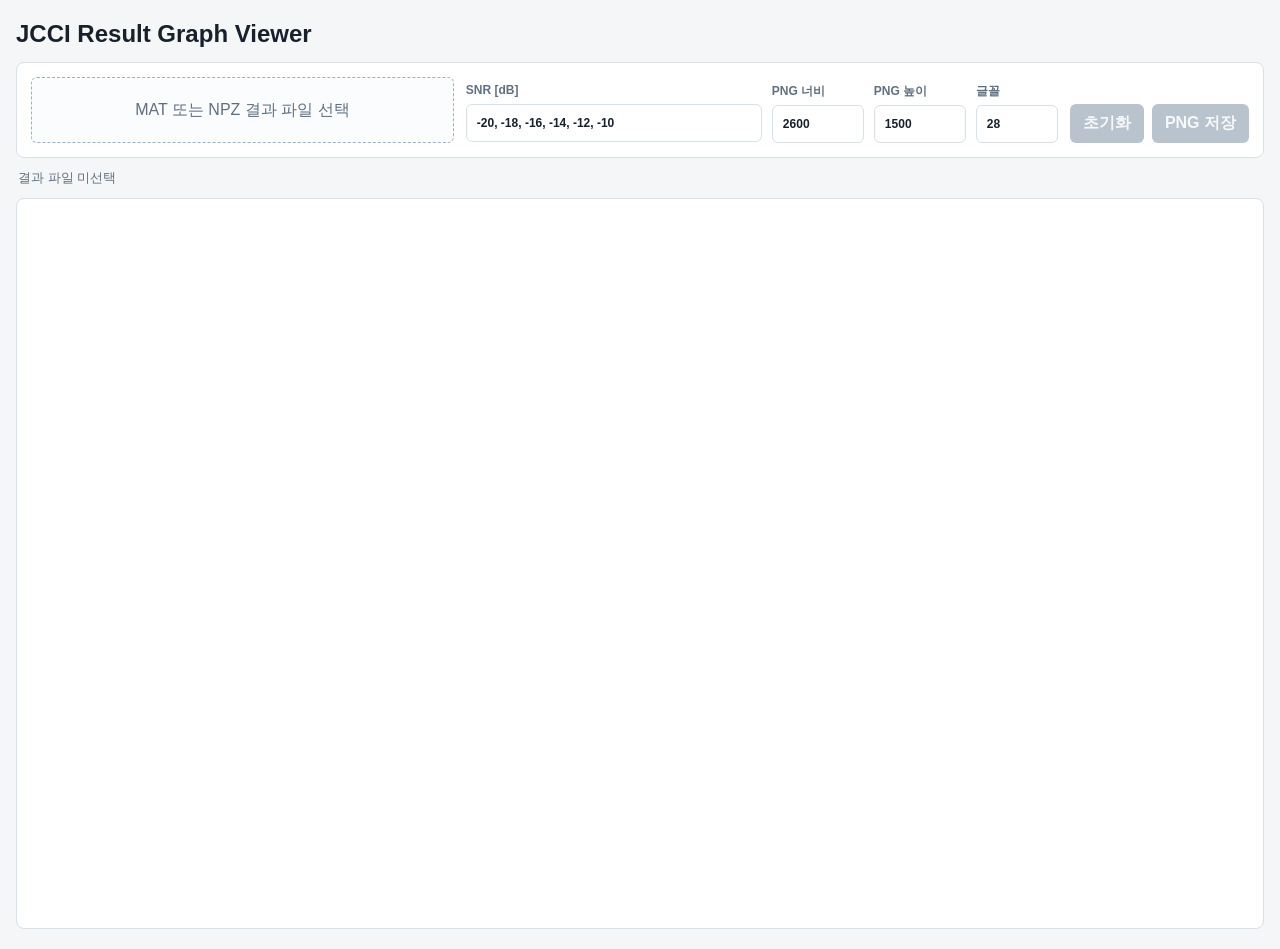
==== 0721_noneber/index.html @ d0bb2677 "init" ====
<!doctype html>
<html lang="ko">
<head>
  <meta charset="utf-8">
  <meta name="viewport" content="width=device-width, initial-scale=1">
  <title>JCCI Result Graph Viewer</title>
  <style>
    :root {
      color-scheme: light;
      --bg: #f4f6f8;
      --panel: #ffffff;
      --ink: #18212b;
      --muted: #617080;
      --border: #d8e0e8;
      --grid: #c4ccd4;
      --primary: #175f8c;
      --primary-hover: #104c71;
      --secondary: #e8edf2;
      --danger: #b42318;
    }

    * {
      box-sizing: border-box;
      letter-spacing: 0;
    }

    body {
      margin: 0;
      background: var(--bg);
      color: var(--ink);
      font-family: Arial, Helvetica, sans-serif;
    }

    main {
      width: min(1480px, calc(100vw - 32px));
      margin: 20px auto;
    }

    h1 {
      margin: 0 0 14px;
      font-size: 24px;
      font-weight: 700;
    }

    .toolbar {
      display: grid;
      grid-template-columns: minmax(260px, 1fr) minmax(300px, 1.4fr) auto;
      gap: 12px;
      align-items: end;
      padding: 14px;
      background: var(--panel);
      border: 1px solid var(--border);
      border-radius: 8px;
    }

    .drop-zone {
      min-height: 66px;
      display: flex;
      align-items: center;
      justify-content: center;
      padding: 12px;
      border: 1px dashed #9eb0c1;
      border-radius: 6px;
      background: #fafcfe;
      color: var(--muted);
      text-align: center;
      cursor: pointer;
      user-select: none;
    }

    .drop-zone:hover,
    .drop-zone:focus-visible,
    .drop-zone.dragging {
      border-color: var(--primary);
      color: var(--primary);
      background: #f2f8fc;
      outline: none;
    }

    input[type="file"] {
      position: absolute;
      inline-size: 1px;
      block-size: 1px;
      opacity: 0;
      overflow: hidden;
      clip: rect(0 0 0 0);
    }

    .field-grid {
      display: grid;
      grid-template-columns: minmax(220px, 1fr) 92px 92px 82px;
      gap: 10px;
    }

    label {
      display: grid;
      gap: 5px;
      color: var(--muted);
      font-size: 12px;
      font-weight: 700;
    }

    input[type="text"],
    input[type="number"] {
      width: 100%;
      height: 38px;
      padding: 8px 10px;
      border: 1px solid var(--border);
      border-radius: 6px;
      background: #ffffff;
      color: var(--ink);
      font: inherit;
    }

    input:focus-visible {
      border-color: var(--primary);
      outline: 2px solid rgba(23, 95, 140, 0.14);
    }

    .actions {
      display: flex;
      gap: 8px;
      justify-content: flex-end;
    }

    button {
      min-height: 38px;
      padding: 9px 13px;
      border: 0;
      border-radius: 6px;
      background: var(--primary);
      color: #ffffff;
      font: inherit;
      font-weight: 700;
      cursor: pointer;
      white-space: nowrap;
    }

    button:hover {
      background: var(--primary-hover);
    }

    button.secondary {
      background: var(--secondary);
      color: var(--ink);
    }

    button.secondary:hover {
      background: #dce4eb;
    }

    button:disabled,
    button:disabled:hover {
      background: #b9c3cd;
      color: #f7f8f9;
      cursor: not-allowed;
    }

    .status-row {
      min-height: 40px;
      display: flex;
      align-items: center;
      justify-content: space-between;
      gap: 16px;
      padding: 9px 2px;
      color: var(--muted);
      font-size: 13px;
    }

    .status.error {
      color: var(--danger);
      font-weight: 700;
    }

    .meta {
      overflow: hidden;
      text-overflow: ellipsis;
      white-space: nowrap;
      text-align: right;
    }

    .chart-panel {
      padding: 12px;
      background: var(--panel);
      border: 1px solid var(--border);
      border-radius: 8px;
    }

    .canvas-wrap {
      width: 100%;
      min-height: 440px;
      overflow: auto;
      background: #ffffff;
    }

    .tooltip {
      position: fixed;
      z-index: 20;
      display: none;
      max-width: min(360px, calc(100vw - 16px));
      padding: 8px 10px;
      border: 1px solid rgba(255, 255, 255, 0.28);
      border-radius: 6px;
      background: rgba(20, 27, 34, 0.94);
      color: #ffffff;
      font-size: 13px;
      line-height: 1.45;
      white-space: pre-line;
      pointer-events: none;
      box-shadow: 0 4px 14px rgba(20, 27, 34, 0.18);
    }

    .tooltip.visible {
      display: block;
    }

    canvas {
      display: block;
      width: 100%;
      height: auto;
      min-width: 760px;
      background: #ffffff;
    }

    @media (max-width: 980px) {
      main {
        width: min(100vw - 20px, 1480px);
        margin: 10px auto;
      }

      .toolbar {
        grid-template-columns: 1fr;
      }

      .field-grid {
        grid-template-columns: minmax(220px, 1fr) repeat(3, 86px);
      }

      .actions {
        justify-content: flex-start;
      }
    }

    @media (max-width: 640px) {
      .field-grid {
        grid-template-columns: 1fr 1fr;
      }

      .field-grid label:first-child {
        grid-column: 1 / -1;
      }
    }
  </style>
</head>
<body>
  <main>
    <h1>JCCI Result Graph Viewer</h1>

    <section class="toolbar" aria-label="결과 그래프 도구">
      <div class="drop-zone" id="dropZone" role="button" tabindex="0">
        MAT 또는 NPZ 결과 파일 선택
      </div>

      <div class="field-grid">
        <label>
          SNR [dB]
          <input id="snrInput" type="text" value="-20, -18, -16, -14, -12, -10">
        </label>
        <label>
          PNG 너비
          <input id="widthInput" type="number" min="1000" max="5000" step="100" value="2600">
        </label>
        <label>
          PNG 높이
          <input id="heightInput" type="number" min="500" max="3000" step="100" value="1500">
        </label>
        <label>
          글꼴
          <input id="fontInput" type="number" min="16" max="48" step="1" value="28">
        </label>
      </div>

      <div class="actions">
        <input id="fileInput" type="file" accept=".mat,.npz">
        <button id="clearButton" class="secondary" type="button" disabled>초기화</button>
        <button id="saveButton" type="button" disabled>PNG 저장</button>
      </div>
    </section>

    <div class="status-row">
      <span class="status" id="status">결과 파일 미선택</span>
      <span class="meta" id="meta"></span>
    </div>

    <section class="chart-panel" aria-label="NMSE 및 BER 그래프">
      <div class="canvas-wrap">
        <canvas id="chart" width="2600" height="1500"></canvas>
        <div class="tooltip" id="tooltip" role="status"></div>
      </div>
    </section>
  </main>

  <script>
    const ui = {
      fileInput: document.getElementById('fileInput'),
      dropZone: document.getElementById('dropZone'),
      snrInput: document.getElementById('snrInput'),
      widthInput: document.getElementById('widthInput'),
      heightInput: document.getElementById('heightInput'),
      fontInput: document.getElementById('fontInput'),
      clearButton: document.getElementById('clearButton'),
      saveButton: document.getElementById('saveButton'),
      status: document.getElementById('status'),
      meta: document.getElementById('meta'),
      canvas: document.getElementById('chart'),
      tooltip: document.getElementById('tooltip')
    };

    const ctx = ui.canvas.getContext('2d');
    const state = {
      fileName: '',
      arrays: null,
      graph: null,
      hitPoints: []
    };

    const curveStyles = {
      '0.8': { color: '#d95319', marker: 'circle' },
      '0.5': { color: '#0072bd', marker: 'triangle' },
      '0.3': { color: '#7e2f8e', marker: 'diamond' }
    };

    // 상태 메시지 갱신
    function setStatus(message, isError = false) {
      ui.status.textContent = message;
      ui.status.classList.toggle('error', isError);
    }

    // 바이트 정렬 계산
    function align8(value) {
      return Math.ceil(value / 8) * 8;
    }

    // ASCII 문자열 변환
    function decodeAscii(bytes) {
      let text = '';
      for (let i = 0; i < bytes.length; i += 1) {
        text += String.fromCharCode(bytes[i]);
      }
      return text;
    }

    // UTF-8 문자열 변환
    function decodeUtf8(bytes) {
      return new TextDecoder('utf-8').decode(bytes);
    }

    // NPY 헤더 해석
    function parseNpyHeader(header) {
      const descrMatch = header.match(/'descr'\s*:\s*'([^']+)'/);
      const fortranMatch = header.match(/'fortran_order'\s*:\s*(True|False)/);
      const shapeMatch = header.match(/'shape'\s*:\s*\(([^)]*)\)/);
      if (!descrMatch || !fortranMatch || !shapeMatch) {
        throw new Error('지원하지 않는 NPY 헤더 형식');
      }

      const shape = shapeMatch[1]
        .split(',')
        .map(part => part.trim())
        .filter(Boolean)
        .map(Number);
      if (!shape.length || shape.some(value => !Number.isInteger(value) || value < 0)) {
        throw new Error('잘못된 NPY 배열 크기');
      }

      return {
        descr: descrMatch[1],
        fortranOrder: fortranMatch[1] === 'True',
        shape
      };
    }

    // NPY 자료형 정보 추출
    function npyDtypeInfo(descr) {
      const hasEndian = '<>|='.includes(descr[0]);
      const endian = hasEndian ? descr[0] : '|';
      const body = hasEndian ? descr.slice(1) : descr;
      const kind = body[0];
      const bytes = Number(body.slice(1));
      if (!Number.isInteger(bytes) || bytes <= 0) {
        throw new Error(`지원하지 않는 NPY 자료형 ${descr}`);
      }
      return { endian, kind, bytes };
    }

    // NPY 숫자 읽기
    function readNpyValue(view, offset, info, littleEndian) {
      const { kind, bytes } = info;
      if (kind === 'f' && bytes === 8) return view.getFloat64(offset, littleEndian);
      if (kind === 'f' && bytes === 4) return view.getFloat32(offset, littleEndian);
      if (kind === 'i' && bytes === 1) return view.getInt8(offset);
      if (kind === 'i' && bytes === 2) return view.getInt16(offset, littleEndian);
      if (kind === 'i' && bytes === 4) return view.getInt32(offset, littleEndian);
      if (kind === 'i' && bytes === 8) return Number(view.getBigInt64(offset, littleEndian));
      if (kind === 'u' && bytes === 1) return view.getUint8(offset);
      if (kind === 'u' && bytes === 2) return view.getUint16(offset, littleEndian);
      if (kind === 'u' && bytes === 4) return view.getUint32(offset, littleEndian);
      if (kind === 'u' && bytes === 8) return Number(view.getBigUint64(offset, littleEndian));
      if (kind === 'b' && bytes === 1) return view.getUint8(offset) ? 1 : 0;
      throw new Error(`지원하지 않는 NPY 자료형 ${kind}${bytes}`);
    }

    // NPY 배열 해석
    function parseNpy(arrayBuffer) {
      const bytes = new Uint8Array(arrayBuffer);
      if (bytes.length < 10) throw new Error('NPY 파일 크기 부족');

      const magic = [0x93, 0x4e, 0x55, 0x4d, 0x50, 0x59];
      for (let i = 0; i < magic.length; i += 1) {
        if (bytes[i] !== magic[i]) throw new Error('NPY 파일 서명 불일치');
      }

      const major = bytes[6];
      const view = new DataView(arrayBuffer);
      let headerLength;
      let dataOffset;
      if (major === 1) {
        headerLength = view.getUint16(8, true);
        dataOffset = 10 + headerLength;
      } else if (major === 2 || major === 3) {
        headerLength = view.getUint32(8, true);
        dataOffset = 12 + headerLength;
      } else {
        throw new Error(`지원하지 않는 NPY 버전 ${major}.${bytes[7]}`);
      }

      const header = decodeAscii(bytes.slice(dataOffset - headerLength, dataOffset));
      const meta = parseNpyHeader(header);
      const info = npyDtypeInfo(meta.descr);
      const count = meta.shape.reduce((total, value) => total * value, 1);
      if (dataOffset + count * info.bytes > bytes.length) {
        throw new Error('NPY 데이터 손상');
      }

      const littleEndian = info.endian !== '>';
      const values = new Array(count);
      for (let i = 0; i < count; i += 1) {
        values[i] = readNpyValue(view, dataOffset + i * info.bytes, info, littleEndian);
      }
      return { values, shape: meta.shape };
    }

    // ZIP64 크기 읽기
    function readUint64LE(bytes, offset) {
      const view = new DataView(bytes.buffer, bytes.byteOffset, bytes.byteLength);
      const low = view.getUint32(offset, true);
      const high = view.getUint32(offset + 4, true);
      const value = high * 4294967296 + low;
      if (!Number.isSafeInteger(value)) throw new Error('NPZ 항목 크기 초과');
      return value;
    }

    // ZIP64 추가 필드 해석
    function readZip64Sizes(extraBytes, compressedSize, uncompressedSize) {
      let offset = 0;
      let nextCompressed = compressedSize;
      let nextUncompressed = uncompressedSize;
      const view = new DataView(extraBytes.buffer, extraBytes.byteOffset, extraBytes.byteLength);

      while (offset + 4 <= extraBytes.length) {
        const headerId = view.getUint16(offset, true);
        const dataSize = view.getUint16(offset + 2, true);
        const dataStart = offset + 4;
        const dataEnd = dataStart + dataSize;
        if (dataEnd > extraBytes.length) break;

        if (headerId === 0x0001) {
          let cursor = dataStart;
          if (uncompressedSize === 0xffffffff && cursor + 8 <= dataEnd) {
            nextUncompressed = readUint64LE(extraBytes, cursor);
            cursor += 8;
          }
          if (compressedSize === 0xffffffff && cursor + 8 <= dataEnd) {
            nextCompressed = readUint64LE(extraBytes, cursor);
          }
          break;
        }
        offset = dataEnd;
      }

      return { compressedSize: nextCompressed, uncompressedSize: nextUncompressed };
    }

    // NPZ 내부 NPY 배열 해석
    function parseNpz(arrayBuffer) {
      if (Array.isArray(arrayBuffer)) {
        arrayBuffer = Uint8Array.from(arrayBuffer).buffer;
      }
      const bytes = new Uint8Array(arrayBuffer);
      const view = new DataView(arrayBuffer);
      const arrays = {};
      let offset = 0;

      while (offset + 4 <= bytes.length) {
        const signature = view.getUint32(offset, true);
        if (signature === 0x02014b50 || signature === 0x06054b50) break;
        if (signature !== 0x04034b50) throw new Error('지원하지 않는 NPZ 구조');
        if (offset + 30 > bytes.length) throw new Error('NPZ 헤더 손상');

        const flags = view.getUint16(offset + 6, true);
        const method = view.getUint16(offset + 8, true);
        let compressedSize = view.getUint32(offset + 18, true);
        let uncompressedSize = view.getUint32(offset + 22, true);
        const fileNameLength = view.getUint16(offset + 26, true);
        const extraLength = view.getUint16(offset + 28, true);
        const nameStart = offset + 30;
        const nameEnd = nameStart + fileNameLength;
        const dataStart = nameEnd + extraLength;

        if (flags & 0x08) throw new Error('데이터 설명자가 포함된 NPZ는 지원하지 않음');
        if (method !== 0) throw new Error('압축 NPZ는 지원하지 않음');
        if (dataStart > bytes.length) throw new Error('NPZ 항목 헤더 손상');

        const extraBytes = bytes.slice(nameEnd, dataStart);
        if (compressedSize === 0xffffffff || uncompressedSize === 0xffffffff) {
          const sizes = readZip64Sizes(extraBytes, compressedSize, uncompressedSize);
          compressedSize = sizes.compressedSize;
          uncompressedSize = sizes.uncompressedSize;
        }

        const dataEnd = dataStart + compressedSize;
        if (dataEnd > bytes.length) throw new Error('NPZ 항목 데이터 손상');

        const fileName = decodeUtf8(bytes.slice(nameStart, nameEnd));
        if (/\.npy$/i.test(fileName) && compressedSize > 0) {
          const name = fileName.replace(/\\/g, '/').split('/').pop().replace(/\.npy$/i, '');
          arrays[name] = parseNpy(arrayBuffer.slice(dataStart, dataEnd)).values;
        }
        offset = dataEnd;
      }

      if (!Object.keys(arrays).length) throw new Error('NPZ 내부 NPY 배열 없음');
      return arrays;
    }

    // MAT 데이터 요소 태그 해석
    function readMatElement(view, offset, littleEndian) {
      if (offset + 8 > view.byteLength) return null;
      const packed = view.getUint32(offset, littleEndian);
      const smallBytes = packed >>> 16;
      if (smallBytes > 0 && smallBytes <= 4) {
        return {
          type: packed & 0xffff,
          size: smallBytes,
          dataOffset: offset + 4,
          nextOffset: offset + 8
        };
      }

      const size = view.getUint32(offset + 4, littleEndian);
      const dataOffset = offset + 8;
      return {
        type: packed,
        size,
        dataOffset,
        nextOffset: align8(dataOffset + size)
      };
    }

    // MAT 숫자 배열 변환
    function readMatNumeric(view, element, littleEndian) {
      const readers = {
        1: [1, (offset) => view.getInt8(offset)],
        2: [1, (offset) => view.getUint8(offset)],
        3: [2, (offset) => view.getInt16(offset, littleEndian)],
        4: [2, (offset) => view.getUint16(offset, littleEndian)],
        5: [4, (offset) => view.getInt32(offset, littleEndian)],
        6: [4, (offset) => view.getUint32(offset, littleEndian)],
        7: [4, (offset) => view.getFloat32(offset, littleEndian)],
        9: [8, (offset) => view.getFloat64(offset, littleEndian)],
        12: [8, (offset) => Number(view.getBigInt64(offset, littleEndian))],
        13: [8, (offset) => Number(view.getBigUint64(offset, littleEndian))]
      };
      const reader = readers[element.type];
      if (!reader) throw new Error(`지원하지 않는 MAT 숫자 형식 ${element.type}`);

      const [bytesPerValue, readValue] = reader;
      const count = Math.floor(element.size / bytesPerValue);
      const values = new Array(count);
      for (let i = 0; i < count; i += 1) {
        values[i] = readValue(element.dataOffset + i * bytesPerValue);
      }
      return values;
    }

    // MAT 행렬 요소 해석
    function parseMatMatrix(buffer, matrixOffset, matrixSize, littleEndian) {
      const view = new DataView(buffer);
      const end = Math.min(view.byteLength, matrixOffset + matrixSize);
      let cursor = matrixOffset;

      const flags = readMatElement(view, cursor, littleEndian);
      if (!flags) throw new Error('MAT 배열 플래그 누락');
      cursor = flags.nextOffset;

      const dimensions = readMatElement(view, cursor, littleEndian);
      if (!dimensions) throw new Error('MAT 배열 크기 누락');
      cursor = dimensions.nextOffset;

      const nameElement = readMatElement(view, cursor, littleEndian);
      if (!nameElement) throw new Error('MAT 배열 이름 누락');
      const nameBytes = new Uint8Array(buffer, nameElement.dataOffset, nameElement.size);
      const name = decodeUtf8(nameBytes);
      cursor = nameElement.nextOffset;

      const realElement = readMatElement(view, cursor, littleEndian);
      if (!realElement || realElement.nextOffset > end + 8) {
        throw new Error(`MAT 배열 ${name} 데이터 누락`);
      }
      return { name, values: readMatNumeric(view, realElement, littleEndian) };
    }

    // zlib 압축 해제
    async function inflateMat(bytes) {
      if (!window.DecompressionStream) {
        throw new Error('압축 MAT를 지원하지 않는 브라우저');
      }
      const stream = new Blob([bytes]).stream().pipeThrough(new DecompressionStream('deflate'));
      return await new Response(stream).arrayBuffer();
    }

    // MAT v5 결과 해석
    async function parseMat(arrayBuffer) {
      if (arrayBuffer.byteLength < 128) throw new Error('MAT 파일 크기 부족');
      const header = new Uint8Array(arrayBuffer, 0, 128);
      const endian = String.fromCharCode(header[126], header[127]);
      const littleEndian = endian === 'IM';
      if (!littleEndian && endian !== 'MI') throw new Error('MAT v5 헤더 불일치');

      const arrays = {};

      async function parseElements(buffer, startOffset) {
        const view = new DataView(buffer);
        let offset = startOffset;
        while (offset + 8 <= view.byteLength) {
          const element = readMatElement(view, offset, littleEndian);
          if (!element || element.size < 0 || element.nextOffset > view.byteLength + 8) break;

          if (element.type === 14) {
            const parsed = parseMatMatrix(
              buffer,
              element.dataOffset,
              element.size,
              littleEndian
            );
            if (parsed.name && !parsed.name.startsWith('__')) arrays[parsed.name] = parsed.values;
          } else if (element.type === 15) {
            const compressed = new Uint8Array(buffer, element.dataOffset, element.size);
            const inflated = await inflateMat(compressed);
            await parseElements(inflated, 0);
          }
          offset = element.nextOffset;
        }
      }

      await parseElements(arrayBuffer, 128);
      if (!Object.keys(arrays).length) throw new Error('MAT 내부 숫자 배열 없음');
      return arrays;
    }

    // 대소문자 무시 배열 조회
    function findArray(arrays, target) {
      if (arrays[target]) return arrays[target];
      const key = Object.keys(arrays).find(name => name.toLowerCase() === target.toLowerCase());
      return key ? arrays[key] : null;
    }

    // SNR 입력값 해석
    function parseSnrInput() {
      const values = ui.snrInput.value
        .split(/[\s,;]+/)
        .map(value => value.trim())
        .filter(Boolean)
        .map(Number);
      if (!values.length || values.some(value => !Number.isFinite(value))) {
        throw new Error('SNR 값 형식 오류');
      }
      return values;
    }

    // 결과 키에서 r 목록 추출
    function inferRList(arrays) {
      const values = new Set();
      for (const key of Object.keys(arrays)) {
        const match = key.match(/^(?:BER|NMSE)_map_(?:tra|plain)_(-?\d+)p(\d+)$/i);
        if (match) values.add(Number(`${match[1]}.${match[2]}`));
      }
      return Array.from(values).sort((a, b) => b - a);
    }

    // 저장 결과를 그래프 구조로 변환
    function buildGraphData(arrays) {
      const rStored = findArray(arrays, 'r_list');
      const rList = rStored
        ? rStored.filter(Number.isFinite).map(Number)
        : inferRList(arrays);
      if (!rList.length) throw new Error('r_list 또는 r별 결과 키를 찾을 수 없음');

      const resultKeys = Object.keys(arrays);
      const firstKey = resultKeys.find(key => /^NMSE_map_(tra|plain)_/i.test(key))
        || resultKeys.find(key => /^BER_map_(tra|plain)_/i.test(key));
      if (!firstKey) throw new Error('NMSE 또는 BER 결과 배열을 찾을 수 없음');
      const pointCount = arrays[firstKey].length;

      const storedSnr = findArray(arrays, 'EbN0_dB');
      const noiseFreeStored = findArray(arrays, 'noise_free');
      const noiseFree = Boolean(
        noiseFreeStored && noiseFreeStored.some(value => Number(value) === 1)
      );
      let snr;
      let xValues;
      let xLabels;
      if (storedSnr && storedSnr.length === pointCount) {
        snr = storedSnr.map(Number);
        if (noiseFree && pointCount === 1) {
          snr = [Infinity];
          xValues = [0];
          xLabels = ['Noise-free'];
        } else if (snr.every(Number.isFinite)) {
          xValues = [...snr];
          xLabels = snr.map(formatTick);
        } else {
          xValues = Array.from({ length: pointCount }, (_, index) => index);
          xLabels = snr.map((value, index) => {
            if (value === Infinity) return 'Noise-free';
            if (value === -Infinity) return '-Infinity';
            return Number.isFinite(value) ? formatTick(value) : `Condition ${index + 1}`;
          });
        }
        ui.snrInput.value = xLabels.join(', ');
      } else {
        snr = parseSnrInput();
        if (snr.length !== pointCount) {
          if (pointCount === 1) {
            snr = [-20];
          } else {
            snr = Array.from({ length: pointCount }, (_, index) => -20 + index * 2);
          }
          ui.snrInput.value = snr.join(', ');
        }
        xValues = [...snr];
        xLabels = snr.map(formatTick);
      }

      const nmse = [];
      const ber = [];
      const baseBer = findArray(arrays, 'BER_base_perfect');
      if (baseBer) {
        ber.push({
          label: 'Baseline (Perfect CSIR)',
          values: baseBer.map(value => value > 0 && Number.isFinite(value) ? value : NaN),
          color: '#000000',
          dash: [3, 7],
          marker: 'star'
        });
      }

      for (const r of rList) {
        const suffix = String(r).replace('.', 'p');
        const style = curveStyles[String(r)] || { color: '#455a64', marker: 'circle' };
        const nmseTra = findArray(arrays, `NMSE_map_tra_${suffix}`);
        const nmsePlain = findArray(arrays, `NMSE_map_plain_${suffix}`);
        const berTra = findArray(arrays, `BER_map_tra_${suffix}`);
        const berPlain = findArray(arrays, `BER_map_plain_${suffix}`);

        if (nmseTra) {
          nmse.push({
            label: `Transformer (r = ${r.toFixed(3)})`,
            values: nmseTra.map(value => 10 * Math.log10(Math.max(Number(value), 1e-300))),
            color: style.color,
            dash: [],
            marker: style.marker
          });
        }
        if (nmsePlain) {
          nmse.push({
            label: `Plain DNN (r = ${r.toFixed(3)})`,
            values: nmsePlain.map(value => 10 * Math.log10(Math.max(Number(value), 1e-300))),
            color: style.color,
            dash: [14, 8],
            marker: style.marker
          });
        }
        if (berTra) {
          ber.push({
            label: `Transformer (r = ${r.toFixed(3)})`,
            values: berTra.map(value => value > 0 && Number.isFinite(value) ? value : NaN),
            color: style.color,
            dash: [],
            marker: style.marker
          });
        }
        if (berPlain) {
          ber.push({
            label: `Plain DNN (r = ${r.toFixed(3)})`,
            values: berPlain.map(value => value > 0 && Number.isFinite(value) ? value : NaN),
            color: style.color,
            dash: [14, 8],
            marker: style.marker
          });
        }
      }

      for (const series of [...nmse, ...ber]) {
        if (series.values.length !== pointCount) {
          throw new Error(`${series.label} 데이터 길이와 SNR 길이 불일치`);
        }
      }
      const hasNmse = nmse.some(series => series.values.some(Number.isFinite));
      const hasBer = ber.some(series => series.values.some(
        value => Number.isFinite(value) && value > 0
      ));
      if (!hasNmse && !hasBer) throw new Error('표시 가능한 NMSE 또는 양수 BER 없음');
      const xAxisLabel = xLabels.some(label => label === 'Noise-free')
        ? 'Channel condition'
        : 'SNR [dB]';
      return {
        snr,
        xValues,
        xLabels,
        xAxisLabel,
        rList,
        nmse,
        ber,
        hasNmse,
        hasBer
      };
    }

    // 유효 숫자 범위 계산
    function finiteRange(seriesList) {
      const values = seriesList.flatMap(series => series.values).filter(Number.isFinite);
      if (!values.length) throw new Error('표시 가능한 결과값 없음');
      return { min: Math.min(...values), max: Math.max(...values) };
    }

    // NMSE 1 dB 단위 축 범위와 눈금 생성
    function linearScale(minValue, maxValue) {
      let min = minValue;
      let max = maxValue;
      if (min === max) {
        min -= 1;
        max += 1;
      }
      const padding = (max - min) * 0.08;
      const axisMin = Math.floor(min - padding);
      const axisMax = Math.ceil(max + padding);
      const ticks = [];
      for (let value = axisMin; value <= axisMax; value += 1) {
        ticks.push(value);
      }
      return { min: axisMin, max: axisMax, ticks };
    }

    // BER 로그 축 자동 범위 계산
    function logScale(seriesList) {
      const values = seriesList
        .flatMap(series => series.values)
        .filter(value => Number.isFinite(value) && value > 0);
      if (!values.length) throw new Error('표시 가능한 양수 BER 없음');

      const logMin = Math.log10(Math.min(...values));
      const logMax = Math.log10(Math.max(...values));
      const span = Math.max(logMax - logMin, 0.5);
      const padding = 0.08 * span;
      const min = logMin - padding;
      const max = Math.min(0, logMax + padding);
      const majorTicks = [];
      for (let exponent = Math.ceil(min); exponent <= Math.floor(max); exponent += 1) {
        majorTicks.push(exponent);
      }
      return { min, max, majorTicks };
    }

    // 숫자 레이블 형식
    function formatTick(value) {
      if (Math.abs(value) >= 100 || Number.isInteger(value)) return String(Math.round(value));
      return value.toFixed(1).replace(/\.0$/, '');
    }

    // 캔버스 공통 글꼴
    function setFont(size, weight = '400') {
      ctx.font = `${weight} ${size}px "Times New Roman", Times, serif`;
    }

    // 마커 그리기
    function drawMarker(x, y, type, color, size) {
      ctx.save();
      ctx.translate(x, y);
      ctx.beginPath();

      if (type === 'triangle') {
        ctx.moveTo(0, -size);
        ctx.lineTo(size * 0.9, size * 0.75);
        ctx.lineTo(-size * 0.9, size * 0.75);
        ctx.closePath();
      } else if (type === 'diamond') {
        ctx.moveTo(0, -size);
        ctx.lineTo(size, 0);
        ctx.lineTo(0, size);
        ctx.lineTo(-size, 0);
        ctx.closePath();
      } else if (type === 'star') {
        for (let index = 0; index < 10; index += 1) {
          const radius = index % 2 === 0 ? size : size * 0.42;
          const angle = -Math.PI / 2 + index * Math.PI / 5;
          const px = Math.cos(angle) * radius;
          const py = Math.sin(angle) * radius;
          if (index === 0) ctx.moveTo(px, py);
          else ctx.lineTo(px, py);
        }
        ctx.closePath();
      } else {
        ctx.arc(0, 0, size * 0.72, 0, Math.PI * 2);
      }

      ctx.fillStyle = color;
      ctx.fill();
      ctx.restore();
    }

    // 범례 그리기
    function drawLegend(plot, seriesList, fontSize) {
      const visible = seriesList.filter(series => series.values.some(Number.isFinite));
      setFont(fontSize * 0.74);
      const lineHeight = fontSize * 1.05;
      const sampleWidth = fontSize * 1.9;
      const textWidth = Math.max(...visible.map(series => ctx.measureText(series.label).width));
      const width = sampleWidth + textWidth + fontSize * 1.25;
      const height = visible.length * lineHeight + fontSize * 0.75;
      const x = plot.left + fontSize * 0.45;
      const y = plot.bottom - height - fontSize * 0.35;

      ctx.save();
      ctx.fillStyle = 'rgba(255, 255, 255, 0.88)';
      ctx.strokeStyle = '#c9cfd5';
      ctx.lineWidth = 1.5;
      ctx.beginPath();
      ctx.rect(x, y, width, height);
      ctx.fill();
      ctx.stroke();

      visible.forEach((series, index) => {
        const cy = y + fontSize * 0.55 + index * lineHeight + lineHeight * 0.48;
        const x1 = x + fontSize * 0.35;
        const x2 = x1 + sampleWidth;
        ctx.strokeStyle = series.color;
        ctx.lineWidth = 3;
        ctx.setLineDash(series.dash);
        ctx.beginPath();
        ctx.moveTo(x1, cy);
        ctx.lineTo(x2, cy);
        ctx.stroke();
        ctx.setLineDash([]);
        drawMarker((x1 + x2) / 2, cy, series.marker, series.color, fontSize * 0.28);

        ctx.fillStyle = '#111111';
        ctx.textAlign = 'left';
        ctx.textBaseline = 'middle';
        ctx.fillText(series.label, x2 + fontSize * 0.35, cy);
      });
      ctx.restore();
    }

    // 패널 축과 데이터 그리기
    function drawPanel(
      panel,
      xValues,
      xLabels,
      xAxisLabel,
      seriesList,
      yLabel,
      logarithmic,
      fontSize
    ) {
      const margins = {
        left: fontSize * 3.8,
        right: fontSize * 1.0,
        top: fontSize * 1.0,
        bottom: fontSize * 3.2
      };
      const plot = {
        left: panel.x + margins.left,
        top: panel.y + margins.top,
        right: panel.x + panel.width - margins.right,
        bottom: panel.y + panel.height - margins.bottom
      };
      plot.width = plot.right - plot.left;
      plot.height = plot.bottom - plot.top;

      const xMin = Math.min(...xValues);
      const xMax = Math.max(...xValues);
      const safeXSpan = Math.max(xMax - xMin, 1);
      const yScale = logarithmic
        ? logScale(seriesList)
        : linearScale(finiteRange(seriesList).min, finiteRange(seriesList).max);

      const mapX = xMin === xMax
        ? () => (plot.left + plot.right) / 2
        : value => plot.left + (value - xMin) / safeXSpan * plot.width;
      const mapY = logarithmic
        ? value => plot.bottom - (Math.log10(value) - yScale.min) / (yScale.max - yScale.min) * plot.height
        : value => plot.bottom - (value - yScale.min) / (yScale.max - yScale.min) * plot.height;

      ctx.save();
      ctx.strokeStyle = '#aeb6be';
      ctx.lineWidth = 1.5;
      ctx.fillStyle = '#111111';
      setFont(fontSize * 0.72);

      for (let index = 0; index < xValues.length; index += 1) {
        const xValue = xValues[index];
        const x = mapX(xValue);
        ctx.beginPath();
        ctx.moveTo(x, plot.top);
        ctx.lineTo(x, plot.bottom);
        ctx.stroke();
        ctx.textAlign = 'center';
        ctx.textBaseline = 'top';
        ctx.fillText(xLabels[index], x, plot.bottom + fontSize * 0.42);
      }

      if (logarithmic) {
        const startExponent = Math.floor(yScale.min);
        const endExponent = Math.ceil(yScale.max);
        for (let exponent = startExponent; exponent <= endExponent; exponent += 1) {
          for (let multiplier = 1; multiplier <= 9; multiplier += 1) {
            const value = multiplier * 10 ** exponent;
            const logValue = Math.log10(value);
            if (logValue < yScale.min || logValue > yScale.max) continue;
            const y = mapY(value);
            ctx.strokeStyle = multiplier === 1 ? '#9ea7af' : '#d2d7dc';
            ctx.lineWidth = multiplier === 1 ? 1.7 : 1;
            ctx.beginPath();
            ctx.moveTo(plot.left, y);
            ctx.lineTo(plot.right, y);
            ctx.stroke();
            if (multiplier === 1) {
              ctx.fillStyle = '#111111';
              ctx.textAlign = 'right';
              ctx.textBaseline = 'middle';
              ctx.fillText(`10${superscript(exponent)}`, plot.left - fontSize * 0.35, y);
            }
          }
        }
      } else {
        for (const value of yScale.ticks) {
          const y = mapY(value);
          ctx.strokeStyle = '#b6bec6';
          ctx.lineWidth = 1.3;
          ctx.beginPath();
          ctx.moveTo(plot.left, y);
          ctx.lineTo(plot.right, y);
          ctx.stroke();
          ctx.fillStyle = '#111111';
          ctx.textAlign = 'right';
          ctx.textBaseline = 'middle';
          ctx.fillText(formatTick(value), plot.left - fontSize * 0.35, y);
        }
      }

      ctx.strokeStyle = '#222222';
      ctx.lineWidth = 2;
      ctx.strokeRect(plot.left, plot.top, plot.width, plot.height);

      ctx.save();
      ctx.beginPath();
      ctx.rect(plot.left, plot.top, plot.width, plot.height);
      ctx.clip();
      for (const series of seriesList) {
        ctx.strokeStyle = series.color;
        ctx.lineWidth = 3.5;
        ctx.setLineDash(series.dash);
        ctx.beginPath();
        let active = false;
        for (let index = 0; index < series.values.length; index += 1) {
          const value = series.values[index];
          if (!Number.isFinite(value) || (logarithmic && value <= 0)) {
            active = false;
            continue;
          }
          const x = mapX(xValues[index]);
          const y = mapY(value);
          if (!active) ctx.moveTo(x, y);
          else ctx.lineTo(x, y);
          active = true;
        }
        ctx.stroke();
        ctx.setLineDash([]);

        for (let index = 0; index < series.values.length; index += 1) {
          const value = series.values[index];
          if (!Number.isFinite(value) || (logarithmic && value <= 0)) continue;
          const x = mapX(xValues[index]);
          const y = mapY(value);
          drawMarker(
            x,
            y,
            series.marker,
            series.color,
            fontSize * 0.34
          );
          state.hitPoints.push({
            x,
            y,
            label: series.label,
            conditionLabel: xLabels[index],
            metric: logarithmic ? 'BER' : 'NMSE',
            value
          });
        }
      }
      ctx.restore();

      setFont(fontSize * 0.88);
      ctx.fillStyle = '#111111';
      ctx.textAlign = 'center';
      ctx.textBaseline = 'bottom';
      ctx.fillText(xAxisLabel, (plot.left + plot.right) / 2, panel.y + panel.height - fontSize * 0.25);

      ctx.save();
      ctx.translate(panel.x + fontSize * 0.62, (plot.top + plot.bottom) / 2);
      ctx.rotate(-Math.PI / 2);
      ctx.textAlign = 'center';
      ctx.textBaseline = 'top';
      ctx.fillText(yLabel, 0, 0);
      ctx.restore();

      drawLegend(plot, seriesList, fontSize);
      ctx.restore();
    }

    // 지수 위첨자 문자열
    function superscript(value) {
      const map = {
        '-': '⁻', '0': '⁰', '1': '¹', '2': '²', '3': '³', '4': '⁴',
        '5': '⁵', '6': '⁶', '7': '⁷', '8': '⁸', '9': '⁹'
      };
      return String(value).split('').map(char => map[char] || char).join('');
    }

    // 전체 그래프 렌더링
    function render() {
      state.hitPoints = [];
      hideTooltip();
      if (!state.arrays) {
        const width = Number(ui.widthInput.value) || 2600;
        const height = Number(ui.heightInput.value) || 1500;
        ui.canvas.width = width;
        ui.canvas.height = height;
        ctx.fillStyle = '#ffffff';
        ctx.fillRect(0, 0, width, height);
        return;
      }

      state.graph = buildGraphData(state.arrays);
      const width = Math.max(1000, Math.min(5000, Number(ui.widthInput.value) || 2600));
      const height = Math.max(500, Math.min(3000, Number(ui.heightInput.value) || 1500));
      const fontSize = Math.max(16, Math.min(48, Number(ui.fontInput.value) || 28));
      ui.canvas.width = width;
      ui.canvas.height = height;

      ctx.fillStyle = '#ffffff';
      ctx.fillRect(0, 0, width, height);

      const outer = fontSize * 0.75;
      const gap = fontSize * 1.4;
      const panelHeight = height - outer * 2;
      const panels = [];
      if (state.graph.hasNmse) {
        panels.push({ series: state.graph.nmse, yLabel: 'NMSE [dB]', logarithmic: false });
      }
      if (state.graph.hasBer) {
        panels.push({ series: state.graph.ber, yLabel: 'BER', logarithmic: true });
      }
      const panelWidth = (
        width - outer * 2 - gap * Math.max(panels.length - 1, 0)
      ) / panels.length;
      panels.forEach((panelSpec, index) => {
        drawPanel(
          {
            x: outer + index * (panelWidth + gap),
            y: outer,
            width: panelWidth,
            height: panelHeight
          },
          state.graph.xValues,
          state.graph.xLabels,
          state.graph.xAxisLabel,
          panelSpec.series,
          panelSpec.yLabel,
          panelSpec.logarithmic,
          fontSize
        );
      });

      const availability = [];
      if (!state.graph.hasNmse) availability.push('NMSE 생략: 배열이 없거나 유효값 없음');
      if (!state.graph.hasBer) availability.push('BER 생략: 모든 값이 0이거나 배열이 없음');
      const conditionSummary = state.graph.xAxisLabel === 'Channel condition'
        ? `조건 ${state.graph.xLabels.join(', ')}`
        : `SNR ${state.graph.snr.length}개`;
      ui.meta.textContent = [
        conditionSummary,
        `r ${state.graph.rList.join(', ')}`,
        ...availability
      ].join(' · ');
      ui.saveButton.disabled = false;
    }

    // 툴팁 숨김
    function hideTooltip() {
      ui.tooltip.classList.remove('visible');
    }

    // 결과값 표시 형식
    function formatTooltipValue(point) {
      if (point.metric === 'BER') {
        return point.value.toExponential(5);
      }
      return `${point.value.toFixed(4)} dB`;
    }

    // 마커 근접 위치의 결과값 표시
    function showTooltip(event) {
      if (!state.hitPoints.length) {
        hideTooltip();
        return;
      }

      const rect = ui.canvas.getBoundingClientRect();
      const canvasX = (event.clientX - rect.left) * ui.canvas.width / rect.width;
      const canvasY = (event.clientY - rect.top) * ui.canvas.height / rect.height;
      const threshold = 14 * Math.max(
        ui.canvas.width / rect.width,
        ui.canvas.height / rect.height
      );
      let nearest = null;
      let nearestDistance = Infinity;

      for (const point of state.hitPoints) {
        const distance = Math.hypot(point.x - canvasX, point.y - canvasY);
        if (distance < nearestDistance) {
          nearest = point;
          nearestDistance = distance;
        }
      }

      if (!nearest || nearestDistance > threshold) {
        hideTooltip();
        return;
      }

      ui.tooltip.textContent = [
        nearest.label,
        nearest.conditionLabel === 'Noise-free'
          ? '조건: Noise-free'
          : `SNR: ${nearest.conditionLabel} dB`,
        `${nearest.metric}: ${formatTooltipValue(nearest)}`
      ].join('\n');
      ui.tooltip.classList.add('visible');

      const tooltipRect = ui.tooltip.getBoundingClientRect();
      const left = Math.min(
        event.clientX + 14,
        window.innerWidth - tooltipRect.width - 8
      );
      const top = Math.min(
        event.clientY + 14,
        window.innerHeight - tooltipRect.height - 8
      );
      ui.tooltip.style.left = `${Math.max(8, left)}px`;
      ui.tooltip.style.top = `${Math.max(8, top)}px`;
    }

    // 결과 파일 불러오기
    async function loadFile(file) {
      if (!file || !/\.(mat|npz)$/i.test(file.name)) {
        setStatus('MAT 또는 NPZ 파일만 선택 가능', true);
        return;
      }

      try {
        setStatus(`${file.name} 분석 중`);
        const buffer = await file.arrayBuffer();
        const arrays = /\.npz$/i.test(file.name)
          ? parseNpz(buffer)
          : await parseMat(buffer);
        state.fileName = file.name.replace(/\.(mat|npz)$/i, '');
        state.arrays = arrays;
        render();
        ui.clearButton.disabled = false;
        const skipped = [];
        if (!state.graph.hasNmse) skipped.push('NMSE 생략');
        if (!state.graph.hasBer) skipped.push('BER 생략');
        setStatus(`${file.name} 로드 완료${skipped.length ? ` · ${skipped.join(', ')}` : ''}`);
      } catch (error) {
        state.arrays = null;
        state.graph = null;
        ui.saveButton.disabled = true;
        ui.meta.textContent = '';
        render();
        setStatus(error instanceof Error ? error.message : String(error), true);
      }
    }

    // PNG 파일 저장
    function savePng() {
      if (!state.graph) return;
      ui.canvas.toBlob(blob => {
        if (!blob) {
          setStatus('PNG 생성 실패', true);
          return;
        }
        const link = document.createElement('a');
        link.href = URL.createObjectURL(blob);
        link.download = `${state.fileName || 'jcci_results'}_graph.png`;
        link.click();
        setTimeout(() => URL.revokeObjectURL(link.href), 1000);
      }, 'image/png');
    }

    // 화면 초기화
    function clearAll() {
      state.fileName = '';
      state.arrays = null;
      state.graph = null;
      ui.fileInput.value = '';
      ui.meta.textContent = '';
      ui.clearButton.disabled = true;
      ui.saveButton.disabled = true;
      setStatus('결과 파일 미선택');
      render();
    }

    // 파일 선택 이벤트 연결
    ui.dropZone.addEventListener('click', () => ui.fileInput.click());
    ui.dropZone.addEventListener('keydown', event => {
      if (event.key === 'Enter' || event.key === ' ') {
        event.preventDefault();
        ui.fileInput.click();
      }
    });
    ui.fileInput.addEventListener('change', () => loadFile(ui.fileInput.files[0]));

    for (const eventName of ['dragenter', 'dragover']) {
      ui.dropZone.addEventListener(eventName, event => {
        event.preventDefault();
        ui.dropZone.classList.add('dragging');
      });
    }
    for (const eventName of ['dragleave', 'drop']) {
      ui.dropZone.addEventListener(eventName, event => {
        event.preventDefault();
        ui.dropZone.classList.remove('dragging');
      });
    }
    ui.dropZone.addEventListener('drop', event => loadFile(event.dataTransfer.files[0]));
    ui.clearButton.addEventListener('click', clearAll);
    ui.saveButton.addEventListener('click', savePng);
    ui.canvas.addEventListener('mousemove', showTooltip);
    ui.canvas.addEventListener('mouseleave', hideTooltip);

    // 그래프 설정 변경 이벤트 연결
    for (const input of [ui.snrInput, ui.widthInput, ui.heightInput, ui.fontInput]) {
      input.addEventListener('change', () => {
        try {
          render();
          if (state.arrays) setStatus(`${state.fileName} 그래프 갱신 완료`);
        } catch (error) {
          setStatus(error instanceof Error ? error.message : String(error), true);
        }
      });
    }

    render();
  </script>
</body>
</html>
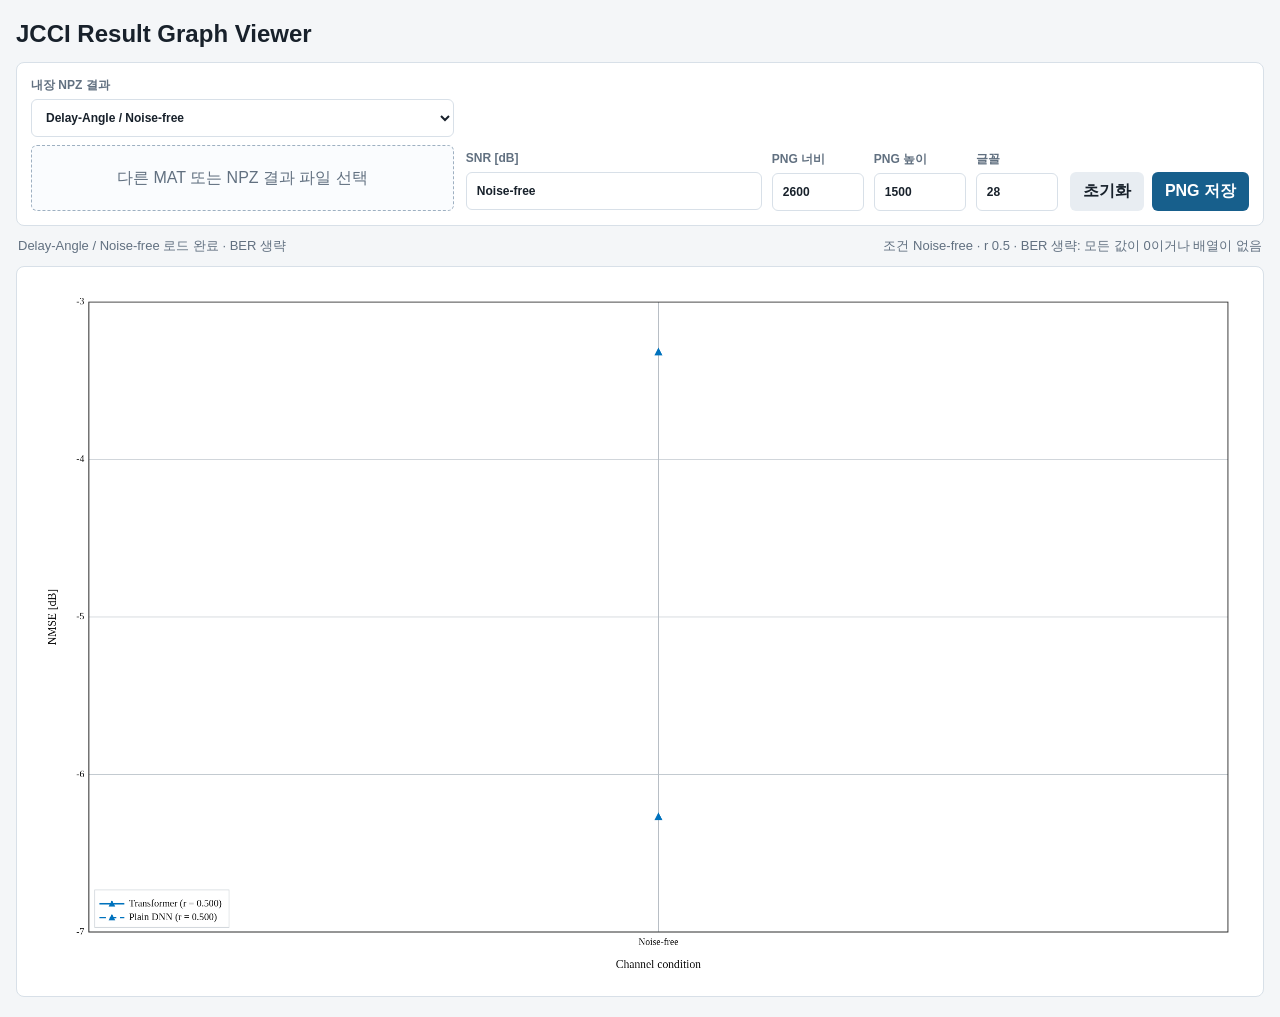
==== commit 200a6d54: "Add files via upload" ====
--- a/0721_noneber/index.html
+++ b/0721_noneber/index.html
@@ -77,6 +77,11 @@
       outline: none;
     }
 
+    .source-picker {
+      display: grid;
+      gap: 8px;
+    }
+
     input[type="file"] {
       position: absolute;
       inline-size: 1px;
@@ -101,7 +106,8 @@
     }
 
     input[type="text"],
-    input[type="number"] {
+    input[type="number"],
+    select {
       width: 100%;
       height: 38px;
       padding: 8px 10px;
@@ -112,7 +118,8 @@
       font: inherit;
     }
 
-    input:focus-visible {
+    input:focus-visible,
+    select:focus-visible {
       border-color: var(--primary);
       outline: 2px solid rgba(23, 95, 140, 0.14);
     }
@@ -257,8 +264,17 @@
     <h1>JCCI Result Graph Viewer</h1>
 
     <section class="toolbar" aria-label="결과 그래프 도구">
-      <div class="drop-zone" id="dropZone" role="button" tabindex="0">
-        MAT 또는 NPZ 결과 파일 선택
+      <div class="source-picker">
+        <label>
+          내장 NPZ 결과
+          <select id="bundledSelect">
+            <option value="delay_angle_noise_free" selected>Delay-Angle / Noise-free</option>
+            <option value="observation_noise_free">Observation / Noise-free</option>
+          </select>
+        </label>
+        <div class="drop-zone" id="dropZone" role="button" tabindex="0">
+          다른 MAT 또는 NPZ 결과 파일 선택
+        </div>
       </div>
 
       <div class="field-grid">
@@ -302,6 +318,7 @@
 
   <script>
     const ui = {
+      bundledSelect: document.getElementById('bundledSelect'),
       fileInput: document.getElementById('fileInput'),
       dropZone: document.getElementById('dropZone'),
       snrInput: document.getElementById('snrInput'),
@@ -322,6 +339,45 @@
       arrays: null,
       graph: null,
       hitPoints: []
+    };
+
+    const bundledResults = {
+      delay_angle_noise_free: {
+        label: 'Delay-Angle / Noise-free',
+        fileName: 'DELAY_ANGLE_NOISE_FREE_0721_0703',
+        arrays: {
+          EbN0_dB: [Infinity],
+          r_list: [0.5],
+          noise_free: [1],
+          BER_base_perfect: [0],
+          BER_map_tra_0p5: [0],
+          BER_map_plain_0p5: [0],
+          NMSE_map_tra_0p5: [0.23614096020875855],
+          NMSE_map_plain_0p5: [0.4658737252569061]
+        }
+      },
+      observation_noise_free: {
+        label: 'Observation / Noise-free',
+        fileName: 'OBSERVATION_NOISE_FREE_0721_0239',
+        arrays: {
+          EbN0_dB: [Infinity],
+          r_list: [0.8, 0.5, 0.3],
+          noise_free: [1],
+          BER_base_perfect: [0],
+          BER_map_tra_0p8: [0],
+          BER_map_tra_0p5: [0],
+          BER_map_tra_0p3: [0],
+          BER_map_plain_0p8: [0],
+          BER_map_plain_0p5: [0],
+          BER_map_plain_0p3: [0],
+          NMSE_map_tra_0p8: [0.11106991743585823],
+          NMSE_map_tra_0p5: [0.3114679153935101],
+          NMSE_map_tra_0p3: [0.542928795722324],
+          NMSE_map_plain_0p8: [0.17021668305456109],
+          NMSE_map_plain_0p5: [0.4676474385511443],
+          NMSE_map_plain_0p3: [0.6790253140483573]
+        }
+      }
     };
 
     const curveStyles = {
@@ -1298,6 +1354,7 @@
           : await parseMat(buffer);
         state.fileName = file.name.replace(/\.(mat|npz)$/i, '');
         state.arrays = arrays;
+        ui.bundledSelect.value = '';
         render();
         ui.clearButton.disabled = false;
         const skipped = [];
@@ -1314,6 +1371,30 @@
       }
     }
 
+    // 페이지에 포함된 noise-free NPZ 결과 선택
+    function loadBundledResult(key) {
+      const result = bundledResults[key];
+      if (!result) return;
+      try {
+        state.fileName = result.fileName;
+        state.arrays = result.arrays;
+        ui.fileInput.value = '';
+        render();
+        ui.clearButton.disabled = false;
+        const skipped = [];
+        if (!state.graph.hasNmse) skipped.push('NMSE 생략');
+        if (!state.graph.hasBer) skipped.push('BER 생략');
+        setStatus(`${result.label} 로드 완료${skipped.length ? ` · ${skipped.join(', ')}` : ''}`);
+      } catch (error) {
+        state.arrays = null;
+        state.graph = null;
+        ui.saveButton.disabled = true;
+        ui.meta.textContent = '';
+        render();
+        setStatus(error instanceof Error ? error.message : String(error), true);
+      }
+    }
+
     // PNG 파일 저장
     function savePng() {
       if (!state.graph) return;
@@ -1335,6 +1416,7 @@
       state.fileName = '';
       state.arrays = null;
       state.graph = null;
+      ui.bundledSelect.value = '';
       ui.fileInput.value = '';
       ui.meta.textContent = '';
       ui.clearButton.disabled = true;
@@ -1352,6 +1434,7 @@
       }
     });
     ui.fileInput.addEventListener('change', () => loadFile(ui.fileInput.files[0]));
+    ui.bundledSelect.addEventListener('change', () => loadBundledResult(ui.bundledSelect.value));
 
     for (const eventName of ['dragenter', 'dragover']) {
       ui.dropZone.addEventListener(eventName, event => {
@@ -1383,7 +1466,7 @@
       });
     }
 
-    render();
+    loadBundledResult(ui.bundledSelect.value);
   </script>
 </body>
 </html>
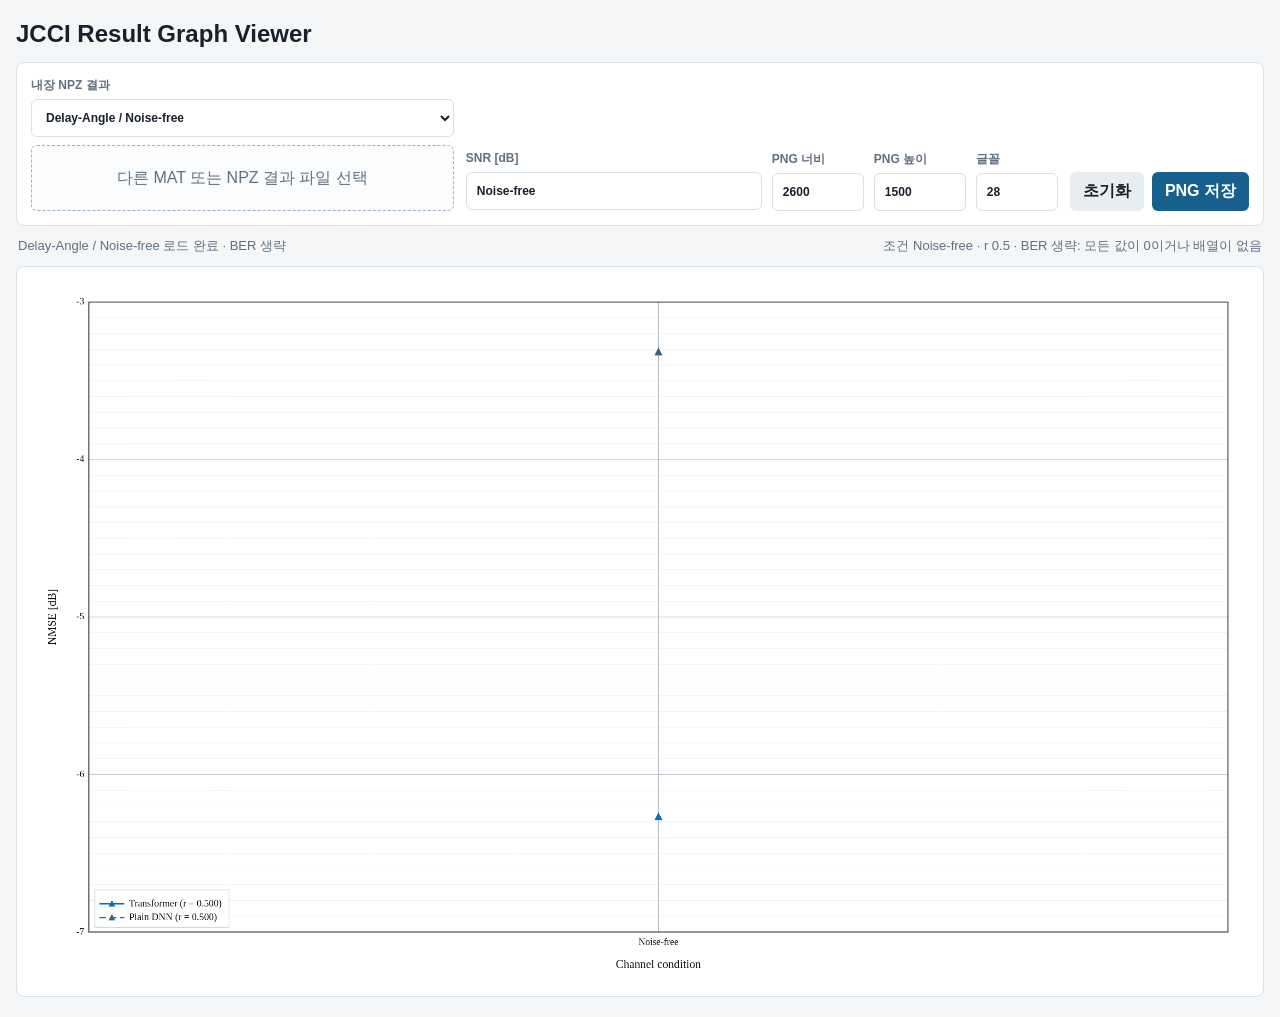
==== commit 2a44f2a2: "Add files via upload" ====
--- a/0721_noneber/index.html
+++ b/0721_noneber/index.html
@@ -284,11 +284,11 @@
         </label>
         <label>
           PNG 너비
-          <input id="widthInput" type="number" min="1000" max="5000" step="100" value="2600">
+          <input id="widthInput" type="number" min="300" max="5000" step="100" value="2600">
         </label>
         <label>
           PNG 높이
-          <input id="heightInput" type="number" min="500" max="3000" step="100" value="1500">
+          <input id="heightInput" type="number" min="300" max="3000" step="100" value="1500">
         </label>
         <label>
           글꼴
@@ -385,6 +385,19 @@
       '0.5': { color: '#0072bd', marker: 'triangle' },
       '0.3': { color: '#7e2f8e', marker: 'diamond' }
     };
+
+    // 색상 계열과 명도는 유지하면서 채도를 낮춤
+    function desaturateColor(hexColor, chromaFactor = 0.45) {
+      const match = /^#([0-9a-f]{6})$/i.exec(hexColor);
+      if (!match) return hexColor;
+      const value = Number.parseInt(match[1], 16);
+      const red = (value >> 16) & 255;
+      const green = (value >> 8) & 255;
+      const blue = value & 255;
+      const gray = 0.299 * red + 0.587 * green + 0.114 * blue;
+      const mix = channel => Math.round(gray + (channel - gray) * chromaFactor);
+      return `rgb(${mix(red)}, ${mix(green)}, ${mix(blue)})`;
+    }
 
     // 상태 메시지 갱신
     function setStatus(message, isError = false) {
@@ -842,7 +855,7 @@
           nmse.push({
             label: `Plain DNN (r = ${r.toFixed(3)})`,
             values: nmsePlain.map(value => 10 * Math.log10(Math.max(Number(value), 1e-300))),
-            color: style.color,
+            color: desaturateColor(style.color),
             dash: [14, 8],
             marker: style.marker
           });
@@ -860,7 +873,7 @@
           ber.push({
             label: `Plain DNN (r = ${r.toFixed(3)})`,
             values: berPlain.map(value => value > 0 && Number.isFinite(value) ? value : NaN),
-            color: style.color,
+            color: desaturateColor(style.color),
             dash: [14, 8],
             marker: style.marker
           });
@@ -915,7 +928,11 @@
       for (let value = axisMin; value <= axisMax; value += 1) {
         ticks.push(value);
       }
-      return { min: axisMin, max: axisMax, ticks };
+      const minorTicks = [];
+      for (let step = axisMin * 10; step <= axisMax * 10; step += 1) {
+        minorTicks.push(step / 10);
+      }
+      return { min: axisMin, max: axisMax, ticks, minorTicks };
     }
 
     // BER 로그 축 자동 범위 계산
@@ -1110,18 +1127,21 @@
           }
         }
       } else {
-        for (const value of yScale.ticks) {
+        for (const value of yScale.minorTicks) {
           const y = mapY(value);
-          ctx.strokeStyle = '#b6bec6';
-          ctx.lineWidth = 1.3;
+          const major = Number.isInteger(value);
+          ctx.strokeStyle = major ? '#b6bec6' : '#e3e6e9';
+          ctx.lineWidth = major ? 1.3 : 0.8;
           ctx.beginPath();
           ctx.moveTo(plot.left, y);
           ctx.lineTo(plot.right, y);
           ctx.stroke();
-          ctx.fillStyle = '#111111';
-          ctx.textAlign = 'right';
-          ctx.textBaseline = 'middle';
-          ctx.fillText(formatTick(value), plot.left - fontSize * 0.35, y);
+          if (major) {
+            ctx.fillStyle = '#111111';
+            ctx.textAlign = 'right';
+            ctx.textBaseline = 'middle';
+            ctx.fillText(formatTick(value), plot.left - fontSize * 0.35, y);
+          }
         }
       }
 
@@ -1210,8 +1230,8 @@
       state.hitPoints = [];
       hideTooltip();
       if (!state.arrays) {
-        const width = Number(ui.widthInput.value) || 2600;
-        const height = Number(ui.heightInput.value) || 1500;
+        const width = Math.max(300, Math.min(5000, Number(ui.widthInput.value) || 2600));
+        const height = Math.max(300, Math.min(3000, Number(ui.heightInput.value) || 1500));
         ui.canvas.width = width;
         ui.canvas.height = height;
         ctx.fillStyle = '#ffffff';
@@ -1220,8 +1240,8 @@
       }
 
       state.graph = buildGraphData(state.arrays);
-      const width = Math.max(1000, Math.min(5000, Number(ui.widthInput.value) || 2600));
-      const height = Math.max(500, Math.min(3000, Number(ui.heightInput.value) || 1500));
+      const width = Math.max(300, Math.min(5000, Number(ui.widthInput.value) || 2600));
+      const height = Math.max(300, Math.min(3000, Number(ui.heightInput.value) || 1500));
       const fontSize = Math.max(16, Math.min(48, Number(ui.fontInput.value) || 28));
       ui.canvas.width = width;
       ui.canvas.height = height;
